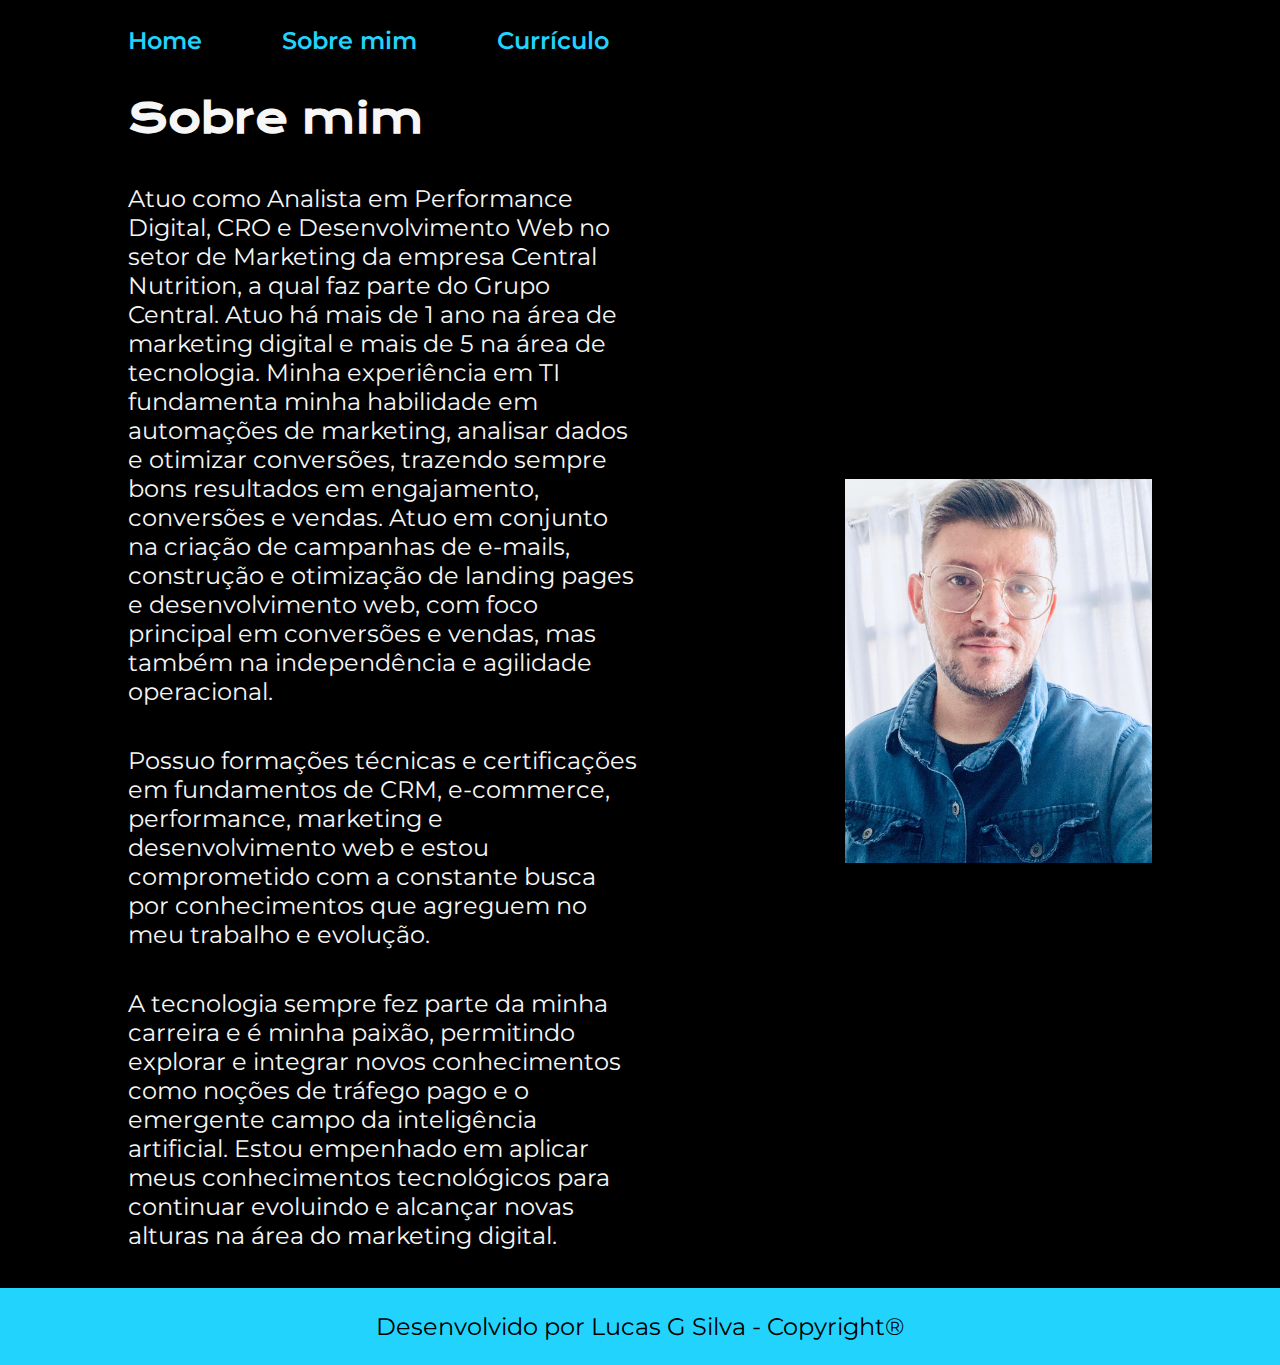
==== about.html @ e15e4dc8 "Curso Alura - Git e Github" ====
<!DOCTYPE html>
<html lang="pt-br">
<head>
    <meta charset="UTF-8">
    <meta name="viewport" content="width=device-width, initial-scale=1.0">
    <title>Sobre mim</title>
    <link rel="stylesheet" href="./styles/reset.css">
    <link rel="stylesheet" href="./styles/style.css">
</head>
<body>
    <header class="cabecalho">
        <nav class="cabecalho__menu">
            <a class="cabecalho__menu__link" href="index.html">Home</a>
            <a class="cabecalho__menu__link" href="about.html">Sobre mim</a>
            <a class="cabecalho__menu__link" href="curriculo.html">Currículo</a>
        </nav>
    </header>
    <main class="apresentacao">
        <section class="apresentacao__conteudo">
            <h1 class="apresentacao__conteudo__titulo">Sobre mim</h1>
            <p class="apresentacao__conteudo__texto">Atuo como Analista em Performance Digital, CRO e Desenvolvimento Web no setor de Marketing da empresa Central Nutrition, a qual faz parte do Grupo Central. Atuo há mais de 1 ano na área de marketing digital e mais de 5 na área de tecnologia. Minha experiência em TI fundamenta minha habilidade em automações de marketing, analisar dados e otimizar conversões, trazendo sempre bons resultados em engajamento, conversões e vendas. Atuo em conjunto na criação de campanhas de e-mails, construção e otimização de landing pages e desenvolvimento web, com foco principal em conversões e vendas, mas também na independência e agilidade operacional.
            </p>
            <p class="apresentacao__conteudo__texto">
                Possuo formações técnicas e certificações em fundamentos de CRM, e-commerce, performance, marketing e desenvolvimento web e estou comprometido com a constante busca por conhecimentos que agreguem no meu trabalho e evolução.
            </p>
            <p class="apresentacao__conteudo__texto">
                A tecnologia sempre fez parte da minha carreira e é minha paixão, permitindo explorar e integrar novos conhecimentos como noções de tráfego pago e o emergente campo da inteligência artificial. Estou empenhado em aplicar meus conhecimentos tecnológicos para continuar evoluindo e alcançar novas alturas na área do marketing digital.
            </p>
        </section>
        <img class="apresentacao__imagem" src="./assets/Lucas.jpg" alt="Foto do Lucas" width="30%">
    </main>
    <footer>
        <p class="rodape"> Desenvolvido por Lucas G Silva - Copyright®</p>
    </footer>
</body>
</html>
---- styles/style.css ----
@import url('https://fonts.googleapis.com/css2?family=Krona+One&family=Montserrat:ital,wght@0,600;1,600&display=swap');
@import url('https://fonts.googleapis.com/css2?family=Krona+One&family=Montserrat:ital@0;1&display=swap');

:root{
    --cor-primaria: #000000;
    --cor-secundaria: #f6f6f6;
    --cor-terciaria: #22d4fd;
    --cor-hover: #272727;
    --cor-link: #007bff;
    --font-primaria: "Krona One", sans-serif;
    --font-secundaria: "Montserrat", sans-serif;
}

body {
    box-sizing: border-box;
    background-color: var(--cor-primaria);
    color: var(--cor-secundaria);
}

.cabecalho{
    padding: 2% 0% 0% 10%;
}
  
.cabecalho__menu{
    display: flex;
    gap: 5rem;
}
  
.cabecalho__menu__link{
    color: var(--cor-terciaria);
    font-family: var(--font-secundaria);
    font-size: 1.5rem;
    font-weight: 600;
    text-decoration: none;
}

.cabecalho__menu__link:hover{
    color: var(--cor-link);
}

.apresentacao{
    display: flex;
    align-items: center;
    justify-content: space-between;
    padding: 3% 10%;
    gap: 82px;
}

.apresentacao__conteudo{
    width: 50%;
    display: flex;
    flex-direction: column;
    gap: 2.5rem;
}

.apresentacao__conteudo__titulo{
    font-size: 2.5rem;
    font-family: var(--font-primaria);
}

.titulo-destaque {
    color: var(--cor-terciaria);
}

.apresentacao__conteudo__texto{
    font-size: 1.5rem;
    font-family: var(--font-secundaria);
    font-weight: 400;
}

.apresentacao__imagem{
    width: 30%;
}

.apresentacao__links{
    display: flex;
    flex-direction: column;
    justify-content: space-between;
    align-items: center;
    gap: 2rem;
}

.apresentacao__conteudo__subtitulo{
    font-family: var(--font-primaria);
    font-weight: 400;
    font-size: 1.5rem;
}

.apresentacao__links__navegacao{
    display: flex;
    justify-content: center;
    gap: 1rem;
    width: 50%;
    text-align: center;
    border-radius: 0.5rem;
    font-size: 1.5rem;
    padding: 1.34rem 0;
    text-decoration: none;
    color: var(--cor-secundaria);
    font-family: var(--font-secundaria);
    font-weight: 600;
    border: 2px solid var(--cor-terciaria);
}

.apresentacao__links__link:hover{
    background-color: var(--cor-hover);
}

.rodape{
    padding: 1.48rem;
    color: var(--cor-primaria);
    background-color: var(--cor-terciaria);
    text-align: center;
    font-family: var(--font-secundaria);
    font-size: 1.5rem;
    font-weight: 400;
}

@media (max-width: 1023px) {
    .cabecalho{
        padding: 7%;
    }

    .cabecalho__menu{
        justify-content: center;
    }
    
    .apresentacao{
        flex-direction: column-reverse;
        padding: 7%;
    }    

    .apresentacao__conteudo{
        width: auto;
    }

    .apresentacao__imagem{
        width: 40%;
        margin: -7% 0 -7% 0;
    }
}
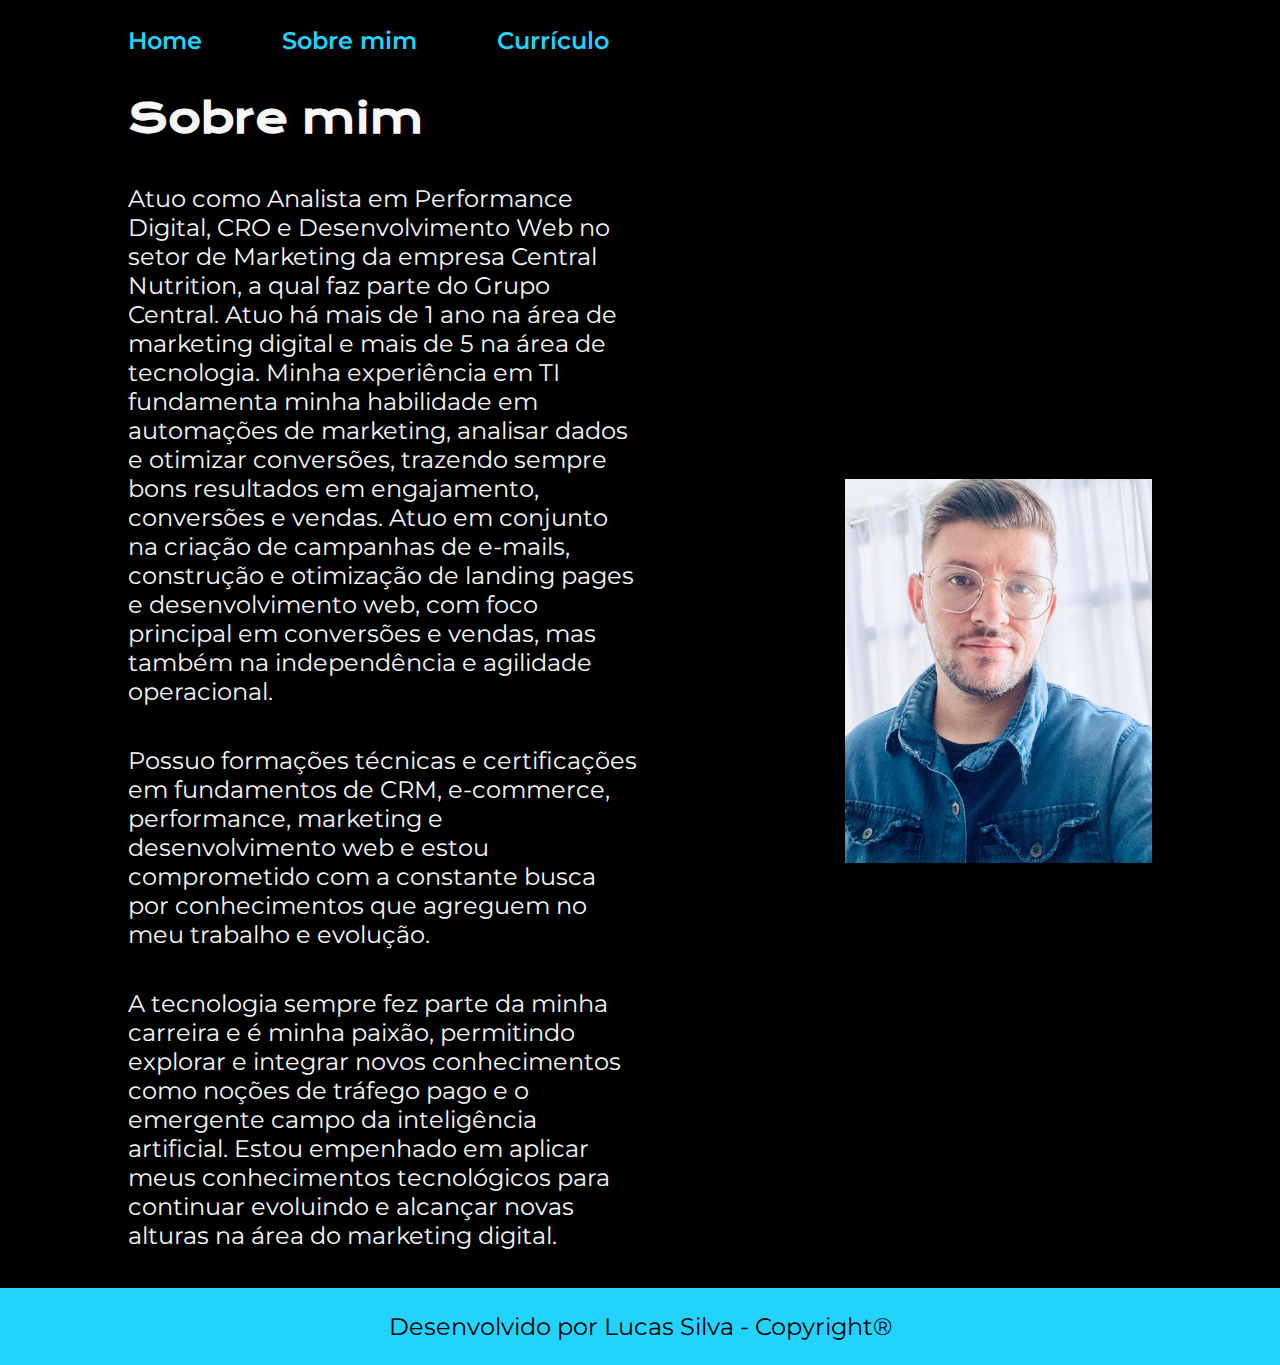
==== commit e1e08fe1: "Curso Alura - Git e Github" ====
--- a/about.html
+++ b/about.html
@@ -30,7 +30,7 @@
         <img class="apresentacao__imagem" src="./assets/Lucas.jpg" alt="Foto do Lucas" width="30%">
     </main>
     <footer>
-        <p class="rodape"> Desenvolvido por Lucas G Silva - Copyright®</p>
+        <p class="rodape"> Desenvolvido por Lucas Silva - Copyright®</p>
     </footer>
 </body>
 </html>